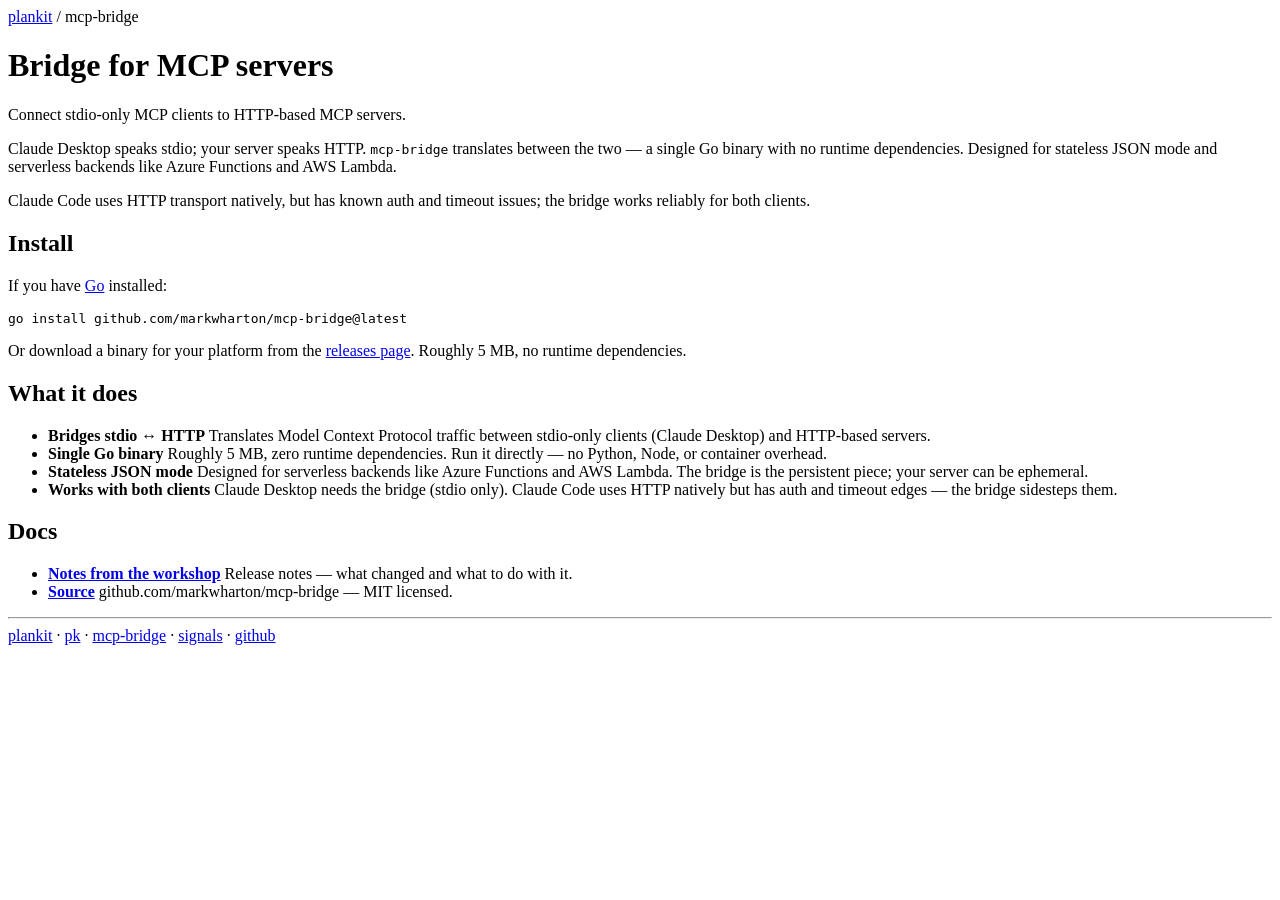
==== site/mcp-bridge/index.html @ 0db61820 "refactor(site): tokenize style.css and swap fonts to Bunny Replace literal values throughout style.c" ====
<!DOCTYPE html>
<html lang="en">
<head>
<meta charset="UTF-8">
<meta name="viewport" content="width=device-width, initial-scale=1.0">
<title>mcp-bridge — plankit</title>
<meta name="description" content="A lightweight bridge for MCP servers — connect stdio-only MCP clients to HTTP-based servers. Single Go binary, no runtime dependencies.">
<meta property="og:title" content="mcp-bridge — plankit">
<meta property="og:description" content="A lightweight bridge for MCP servers — connect stdio-only MCP clients to HTTP-based servers. Single Go binary, no runtime dependencies.">
<meta property="og:url" content="https://plankit.com/mcp-bridge">
<meta property="og:type" content="website">
<link rel="canonical" href="https://plankit.com/mcp-bridge">
<link rel="icon" type="image/svg+xml" href="/favicon.svg">
<link rel="preconnect" href="https://fonts.bunny.net" crossorigin>
<link rel="stylesheet" href="https://fonts.bunny.net/css2?family=Source+Serif+4:ital,wght@0,300;0,400;0,600;1,300;1,400&family=Inter:wght@400;500&display=swap">
<link rel="stylesheet" href="/style.css">
</head>
<body>
<main class="page">

  <div class="mark"><a href="/">plankit</a> / mcp-bridge</div>

  <h1>Bridge for MCP servers</h1>
  <p class="subtitle">Connect stdio-only MCP clients to HTTP-based MCP servers.</p>

  <div class="section">
    <p>Claude Desktop speaks stdio; your server speaks HTTP. <code>mcp-bridge</code> translates between the two &mdash; a single Go binary with no runtime dependencies. Designed for stateless JSON mode and serverless backends like Azure Functions and AWS Lambda.</p>
    <p>Claude Code uses HTTP transport natively, but has known auth and timeout issues; the bridge works reliably for both clients.</p>
  </div>

  <div class="section">
    <h2>Install</h2>
    <p>If you have <a href="https://go.dev/doc/install">Go</a> installed:</p>
    <pre>go install github.com/markwharton/mcp-bridge@latest</pre>
    <p>Or download a binary for your platform from the <a href="https://github.com/markwharton/mcp-bridge/releases">releases page</a>. Roughly 5 MB, no runtime dependencies.</p>
  </div>

  <div class="section">
    <h2>What it does</h2>
    <ul class="features">
      <li>
        <strong>Bridges stdio &harr; HTTP</strong>
        <span>Translates Model Context Protocol traffic between stdio-only clients (Claude Desktop) and HTTP-based servers.</span>
      </li>
      <li>
        <strong>Single Go binary</strong>
        <span>Roughly 5 MB, zero runtime dependencies. Run it directly &mdash; no Python, Node, or container overhead.</span>
      </li>
      <li>
        <strong>Stateless JSON mode</strong>
        <span>Designed for serverless backends like Azure Functions and AWS Lambda. The bridge is the persistent piece; your server can be ephemeral.</span>
      </li>
      <li>
        <strong>Works with both clients</strong>
        <span>Claude Desktop needs the bridge (stdio only). Claude Code uses HTTP natively but has auth and timeout edges &mdash; the bridge sidesteps them.</span>
      </li>
    </ul>
  </div>

  <div class="section">
    <h2>Docs</h2>
    <ul class="features">
      <li>
        <strong><a href="/mcp-bridge/notes/">Notes from the workshop</a></strong>
        <span>Release notes &mdash; what changed and what to do with it.</span>
      </li>
      <li>
        <strong><a href="https://github.com/markwharton/mcp-bridge">Source</a></strong>
        <span>github.com/markwharton/mcp-bridge &mdash; MIT licensed.</span>
      </li>
    </ul>
  </div>

  <hr>

  <div class="footer">
    <a href="/">plankit</a> &middot; <a href="/pk/">pk</a> &middot; <a href="/mcp-bridge/">mcp-bridge</a> &middot; <a href="/signals/">signals</a> &middot; <a href="https://github.com/markwharton/mcp-bridge">github</a>
  </div>

</main>
</body>
</html>
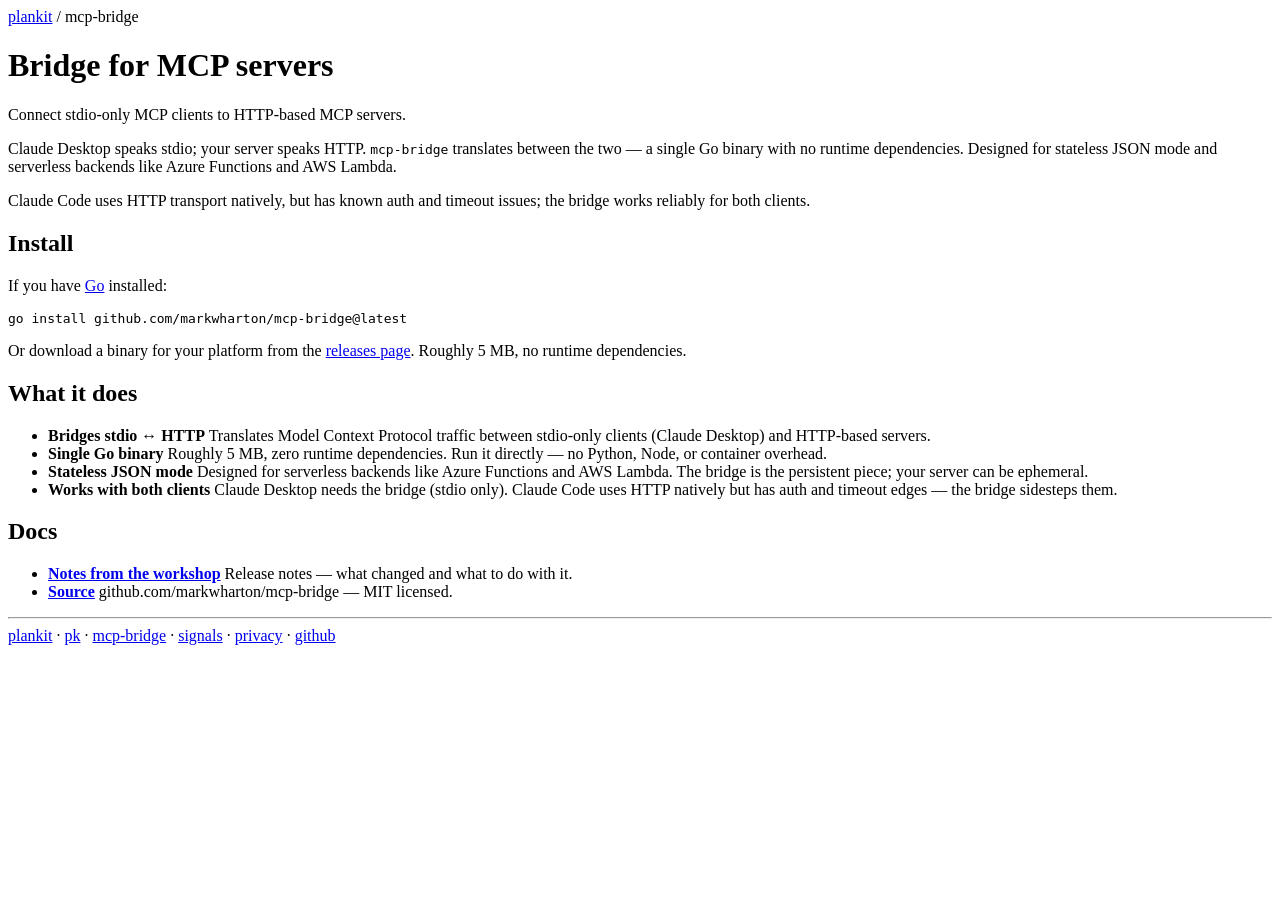
==== commit 38fc79bf: "feat(site): embed signals beacon and add privacy page plankit.com becomes signals' first user. Every" ====
--- a/site/mcp-bridge/index.html
+++ b/site/mcp-bridge/index.html
@@ -14,6 +14,12 @@
 <link rel="preconnect" href="https://fonts.bunny.net" crossorigin>
 <link rel="stylesheet" href="https://fonts.bunny.net/css2?family=Source+Serif+4:ital,wght@0,300;0,400;0,600;1,300;1,400&family=Inter:wght@400;500&display=swap">
 <link rel="stylesheet" href="/style.css">
+<script
+  defer
+  src="https://nice-pebble-0b010a000.7.azurestaticapps.net/beacon.js"
+  data-site="plankit.com"
+  data-endpoint="https://func-signals-3t35zrcaqmcce.azurewebsites.net/api/collect">
+</script>
 </head>
 <body>
 <main class="page">
@@ -74,7 +80,7 @@
   <hr>
 
   <div class="footer">
-    <a href="/">plankit</a> &middot; <a href="/pk/">pk</a> &middot; <a href="/mcp-bridge/">mcp-bridge</a> &middot; <a href="/signals/">signals</a> &middot; <a href="https://github.com/markwharton/mcp-bridge">github</a>
+    <a href="/">plankit</a> &middot; <a href="/pk/">pk</a> &middot; <a href="/mcp-bridge/">mcp-bridge</a> &middot; <a href="/signals/">signals</a> &middot; <a href="/privacy/">privacy</a> &middot; <a href="https://github.com/markwharton/mcp-bridge">github</a>
   </div>
 
 </main>
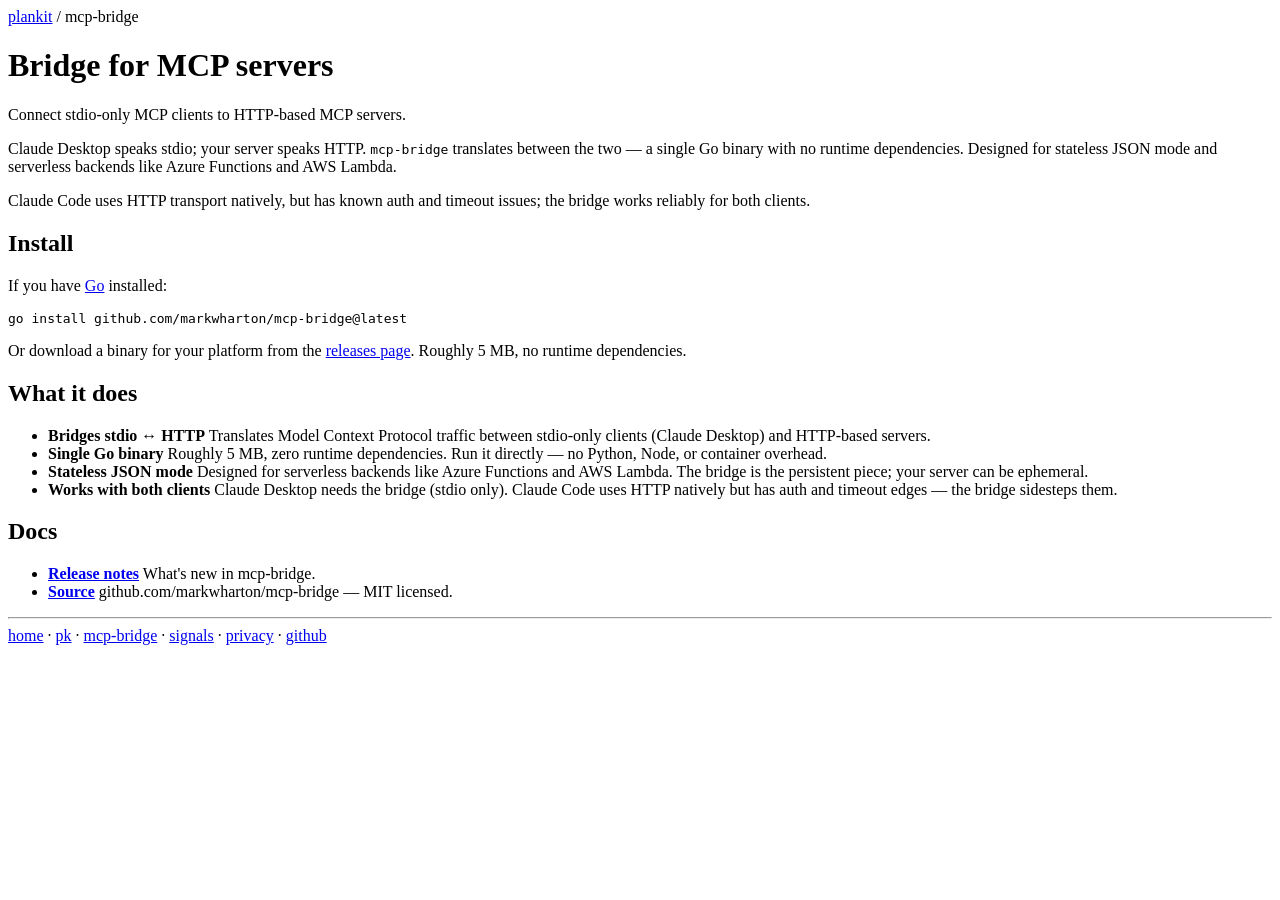
==== commit 0c041db6: "refactor(site): promote pk docs to landing, simplify labels Landing: replace the "The tool / The wor" ====
--- a/site/mcp-bridge/index.html
+++ b/site/mcp-bridge/index.html
@@ -15,10 +15,8 @@
 <link rel="stylesheet" href="https://fonts.bunny.net/css2?family=Source+Serif+4:ital,wght@0,300;0,400;0,600;1,300;1,400&family=Inter:wght@400;500&display=swap">
 <link rel="stylesheet" href="/style.css">
 <script
-  defer
   src="https://nice-pebble-0b010a000.7.azurestaticapps.net/beacon.js"
-  data-site="plankit.com"
-  data-endpoint="https://func-signals-3t35zrcaqmcce.azurewebsites.net/api/collect">
+  data-site="plankit.com">
 </script>
 </head>
 <body>
@@ -67,8 +65,8 @@
     <h2>Docs</h2>
     <ul class="features">
       <li>
-        <strong><a href="/mcp-bridge/notes/">Notes from the workshop</a></strong>
-        <span>Release notes &mdash; what changed and what to do with it.</span>
+        <strong><a href="/mcp-bridge/notes/">Release notes</a></strong>
+        <span>What's new in mcp-bridge.</span>
       </li>
       <li>
         <strong><a href="https://github.com/markwharton/mcp-bridge">Source</a></strong>
@@ -80,7 +78,7 @@
   <hr>
 
   <div class="footer">
-    <a href="/">plankit</a> &middot; <a href="/pk/">pk</a> &middot; <a href="/mcp-bridge/">mcp-bridge</a> &middot; <a href="/signals/">signals</a> &middot; <a href="/privacy/">privacy</a> &middot; <a href="https://github.com/markwharton/mcp-bridge">github</a>
+    <a href="/">home</a> &middot; <a href="/pk/">pk</a> &middot; <a href="/mcp-bridge/">mcp-bridge</a> &middot; <a href="/signals/">signals</a> &middot; <a href="/privacy/">privacy</a> &middot; <a href="https://github.com/markwharton/mcp-bridge">github</a>
   </div>
 
 </main>
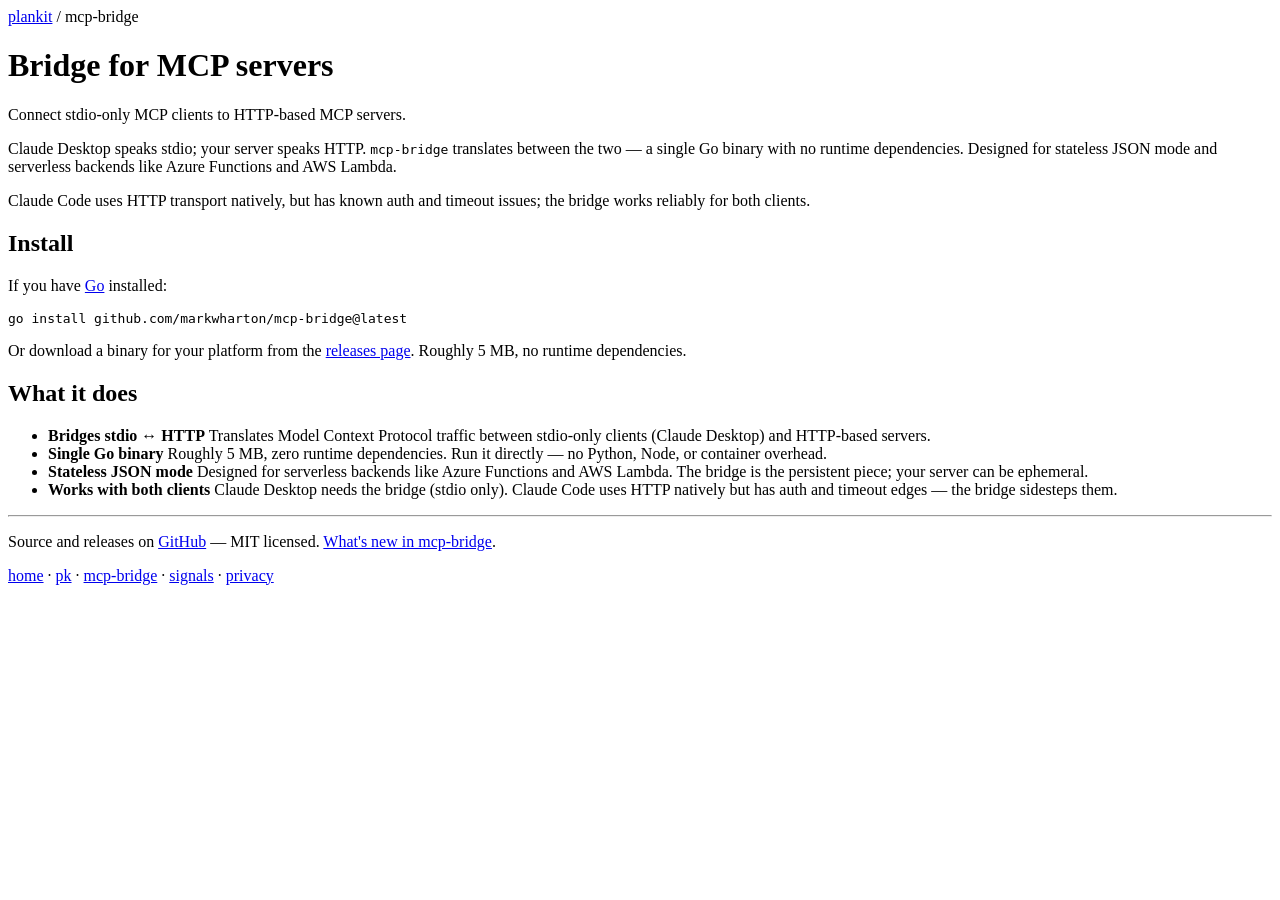
==== commit 21e2f95c: "refactor(site): trim to brochure, link docs to GitHub Site /pk/guide/ (methodology) and /pk/start/ (" ====
--- a/site/mcp-bridge/index.html
+++ b/site/mcp-bridge/index.html
@@ -5,7 +5,7 @@
 <meta name="viewport" content="width=device-width, initial-scale=1.0">
 <title>mcp-bridge — plankit</title>
 <meta name="description" content="A lightweight bridge for MCP servers — connect stdio-only MCP clients to HTTP-based servers. Single Go binary, no runtime dependencies.">
-<meta property="og:title" content="mcp-bridge — plankit">
+<meta property="og:title" content="mcp-bridge — stdio to HTTP for MCP servers">
 <meta property="og:description" content="A lightweight bridge for MCP servers — connect stdio-only MCP clients to HTTP-based servers. Single Go binary, no runtime dependencies.">
 <meta property="og:url" content="https://plankit.com/mcp-bridge">
 <meta property="og:type" content="website">
@@ -61,24 +61,14 @@
     </ul>
   </div>
 
+  <hr>
+
   <div class="section">
-    <h2>Docs</h2>
-    <ul class="features">
-      <li>
-        <strong><a href="/mcp-bridge/notes/">Release notes</a></strong>
-        <span>What's new in mcp-bridge.</span>
-      </li>
-      <li>
-        <strong><a href="https://github.com/markwharton/mcp-bridge">Source</a></strong>
-        <span>github.com/markwharton/mcp-bridge &mdash; MIT licensed.</span>
-      </li>
-    </ul>
+    <p>Source and releases on <a href="https://github.com/markwharton/mcp-bridge">GitHub</a> &mdash; MIT licensed. <a href="/mcp-bridge/notes/">What's new in mcp-bridge</a>.</p>
   </div>
 
-  <hr>
-
   <div class="footer">
-    <a href="/">home</a> &middot; <a href="/pk/">pk</a> &middot; <a href="/mcp-bridge/">mcp-bridge</a> &middot; <a href="/signals/">signals</a> &middot; <a href="/privacy/">privacy</a> &middot; <a href="https://github.com/markwharton/mcp-bridge">github</a>
+    <a href="/">home</a> &middot; <a href="/pk/">pk</a> &middot; <a href="/mcp-bridge/">mcp-bridge</a> &middot; <a href="/signals/">signals</a> &middot; <a href="/privacy/">privacy</a>
   </div>
 
 </main>
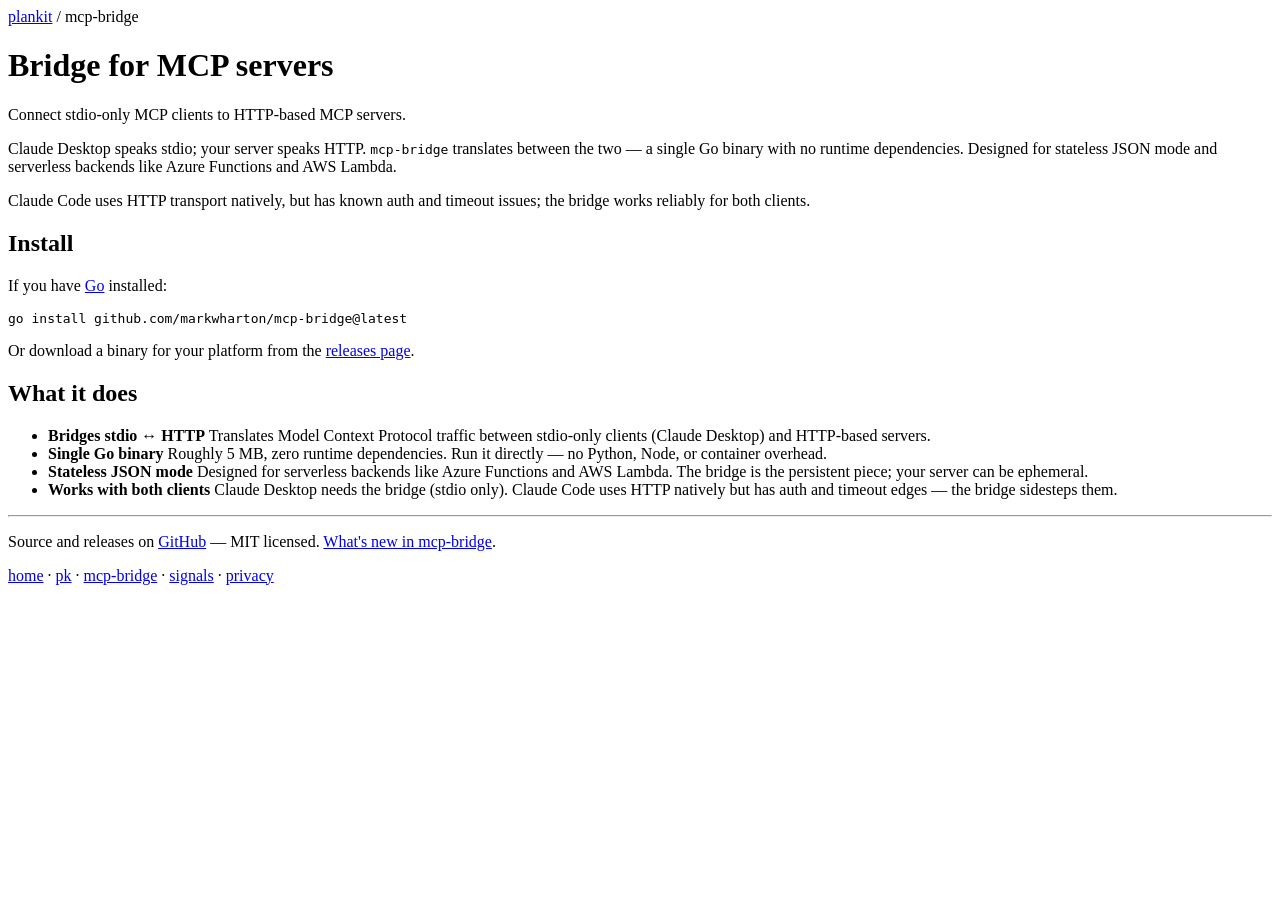
==== commit b163b69a: "refactor(site): align install section across tool pages All three tool landings now share the shape:" ====
--- a/site/mcp-bridge/index.html
+++ b/site/mcp-bridge/index.html
@@ -36,7 +36,7 @@
     <h2>Install</h2>
     <p>If you have <a href="https://go.dev/doc/install">Go</a> installed:</p>
     <pre>go install github.com/markwharton/mcp-bridge@latest</pre>
-    <p>Or download a binary for your platform from the <a href="https://github.com/markwharton/mcp-bridge/releases">releases page</a>. Roughly 5 MB, no runtime dependencies.</p>
+    <p>Or download a binary for your platform from the <a href="https://github.com/markwharton/mcp-bridge/releases">releases page</a>.</p>
   </div>
 
   <div class="section">
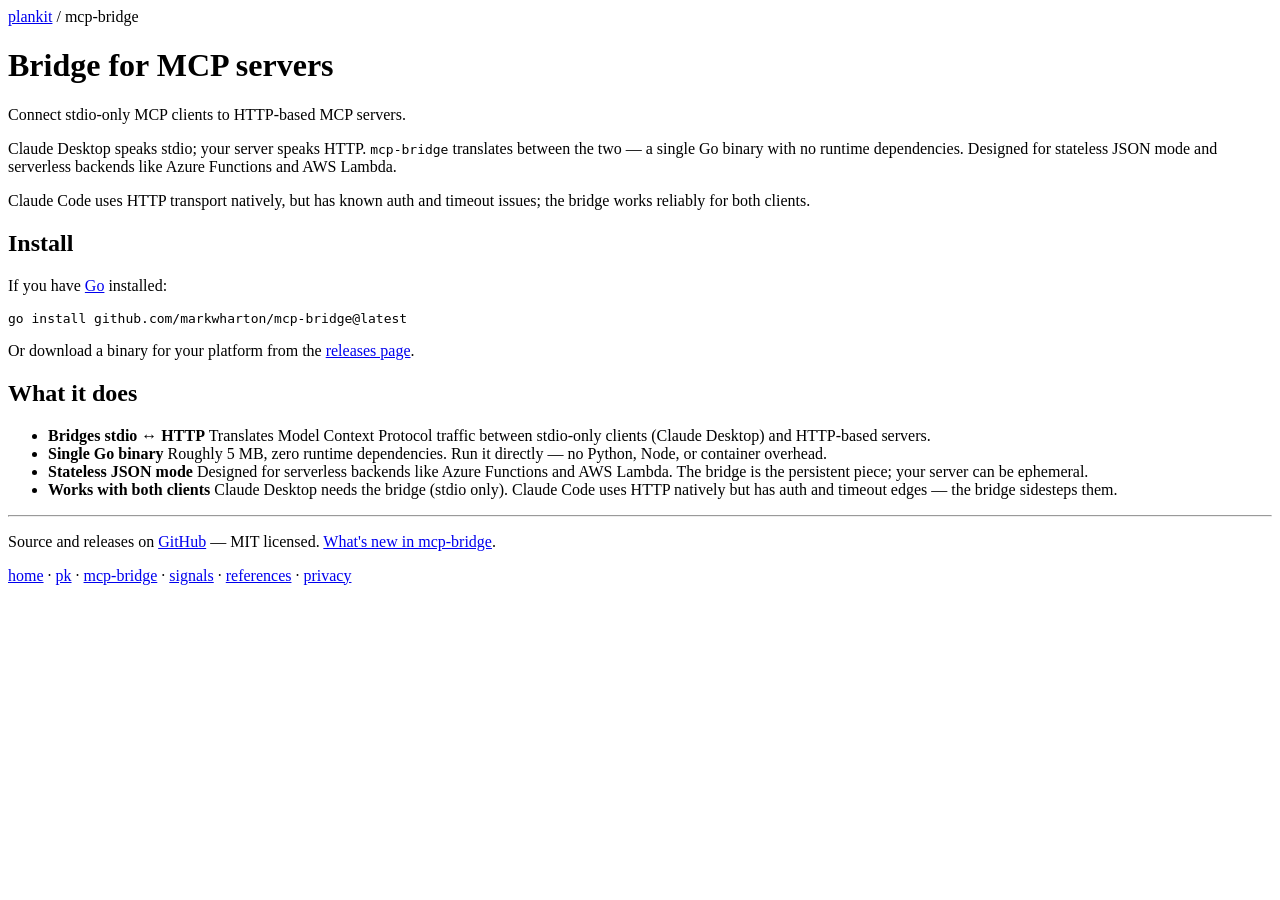
==== commit bc6b0814: "feat(site): add references page Cultural, academic, and industry references behind plankit's plan-dr" ====
--- a/site/mcp-bridge/index.html
+++ b/site/mcp-bridge/index.html
@@ -68,7 +68,7 @@
   </div>
 
   <div class="footer">
-    <a href="/">home</a> &middot; <a href="/pk/">pk</a> &middot; <a href="/mcp-bridge/">mcp-bridge</a> &middot; <a href="/signals/">signals</a> &middot; <a href="/privacy/">privacy</a>
+    <a href="/">home</a> &middot; <a href="/pk/">pk</a> &middot; <a href="/mcp-bridge/">mcp-bridge</a> &middot; <a href="/signals/">signals</a> &middot; <a href="/references/">references</a> &middot; <a href="/privacy/">privacy</a>
   </div>
 
 </main>
